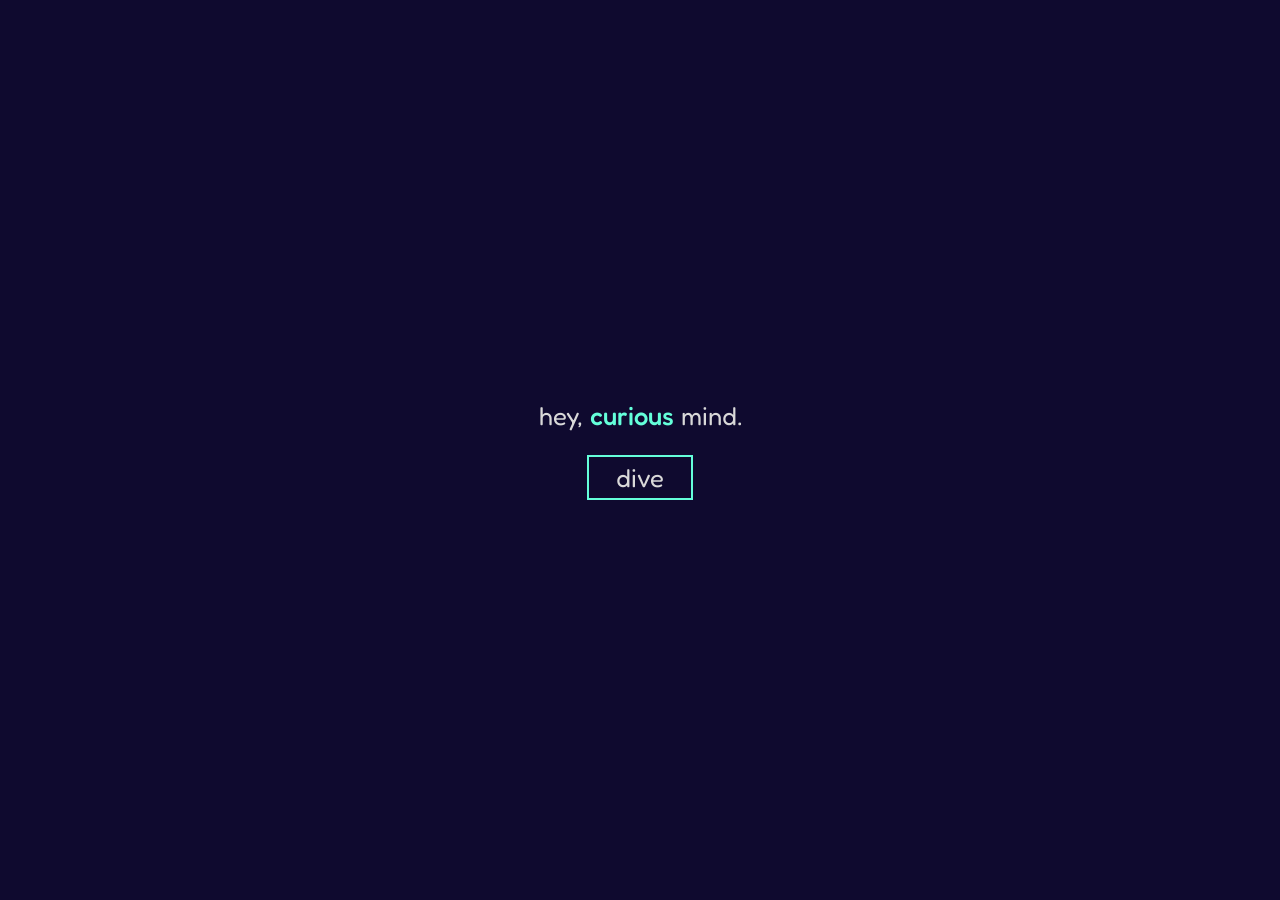
==== index.html @ 8abc8a0e "Initial commit" ====
<!DOCTYPE html>
<html lang="en">
<head>
    <meta charset="UTF-8">
    <meta name="viewport" content="width=device-width, initial-scale=1.0">
    <link rel="stylesheet" href="./style.css">
    <link href="https://fonts.googleapis.com/css2?family=Poppins:wght@100;200;300;400;500;600;700;800;900&display=swap" rel="stylesheet">
    <link rel="preconnect" href="https://fonts.googleapis.com">
    <link rel="preconnect" href="https://fonts.gstatic.com" crossorigin>
    <link href="https://fonts.googleapis.com/css2?family=Fredoka:wght@300..700&display=swap" rel="stylesheet">
    <title>Document</title>
</head>
<body>
    
    <main class="hero-intro">
      
        <h1>hey,   <span class="highlight">curious</span> mind. </h1>  
        <a href="./index.html"><button>dive</button></a>

    </main>
    <script>
        const button = document.querySelector("button");
        const hero = document.querySelector(".hero-intro");
      
        button.addEventListener("click", function (e) {
          e.preventDefault(); // prevent instant jump
          hero.classList.add("fade-out");
      
          setTimeout(() => {
            window.location.href = button.parentElement.getAttribute("href");
          }, 500); // match fadeOut duration
        });
      </script>
</body>
</html>
---- style.css ----
html {
  background-color: #0f0a2f;   background-attachment: fixed;
    background-size: cover;
    background-repeat: no-repeat;
    height: 100%;
  }
  

html, body {
            margin: 0;
            padding: 0;
            height: 100%;
            overflow-y: hidden; 

  }

  * {
    margin: 0;
    padding: 0;
    box-sizing: border-box; 
  }

body {
       
            margin: 0;
            min-height: 100%; 

            padding-left: 1.3rem;
            padding-right: 1.3rem;
  }
  .hero-intro {
    opacity: 0;
    transform: translateY(20px);
    animation: fadeIn 1s ease-out forwards;
    animation-delay: 0.2s;
  }
  
  @keyframes fadeIn {
    to {
      opacity: 1;
      transform: translateY(0);
    }
  }
  
  /* Fade-out on click */
  .fade-out {
    animation: fadeOut 0.5s ease-in forwards;
  }
  
  @keyframes fadeOut {
    to {
      opacity: 0;
      transform: translateY(-20px);
    }
  }

  .hero-intro  {
    display: flex;
    flex-direction: column;
    justify-content: center;
    align-items: center;
    margin: 0 auto;    
    text-align: center;
    height: 100%; 
    gap: 1.5rem;    
    position: relative;


  }


  .hero-intro h1 {
    font-family: "Fredoka", sans-serif;
    color: #D9D9D9;
font-weight: 400;
font-size: 1.6rem; 
  }

  .hero-intro span {
    color: #64FFDA;
font-weight: 600;
  }

  .hero-intro button {
background: none;    
color: #D9D9D9;
border-style: solid;
cursor: pointer;
border-color: #64FFDA;
font-family: "Fredoka", sans-serif;
font-size: 1.3rem;
padding: 0.3rem 1.7rem; 
animation: breathe 2s ease-in-out infinite;

}



@keyframes breathe {
    0%, 100% {
      transform: scale(1);
      box-shadow: 0 0 0 0 rgba(100, 255, 218, 0.5);
    }
    50% {
      transform: scale(1.06);
      box-shadow: 0 0 15px 2px rgba(100, 255, 218, 0.3);
    }
  } 





  
@media (min-width: 768px) {
  .hero-intro h1 {
font-family: "Fredoka", sans-serif;
color: #D9D9D9;
font-weight: 400;
font-size: clamp(1rem, 2vw, 3rem);
  }

  .hero-intro span {
    color: #64FFDA;
font-weight: 500;
  }



  .hero-intro button {
    font-size: clamp(1rem, 2vw, 2rem);


    
    }













}
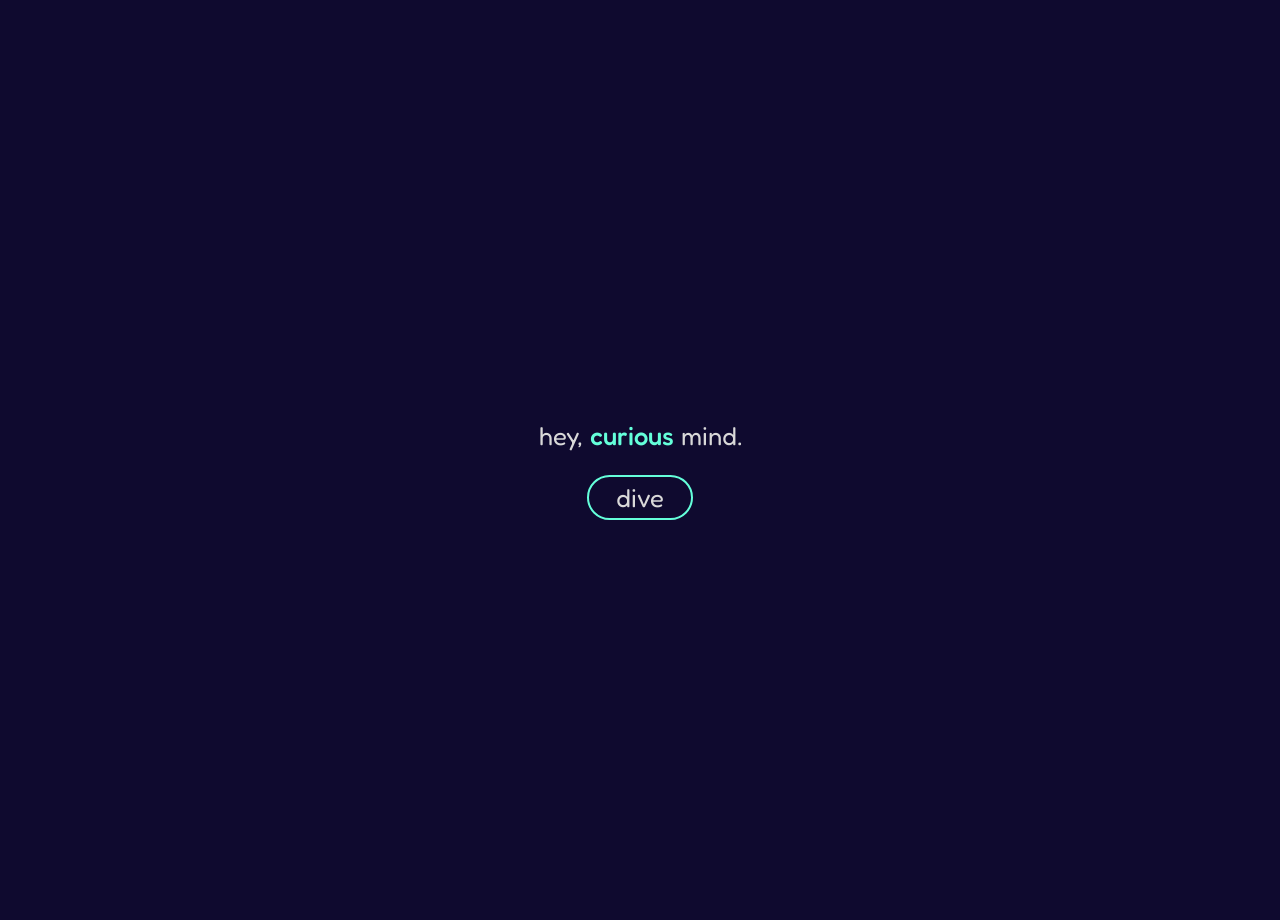
==== commit 875b8d2e: "Additional Animations and tweaks" ====
--- a/index.html
+++ b/index.html
@@ -1,35 +1,40 @@
 <!DOCTYPE html>
 <html lang="en">
-<head>
-    <meta charset="UTF-8">
-    <meta name="viewport" content="width=device-width, initial-scale=1.0">
-    <link rel="stylesheet" href="./style.css">
-    <link href="https://fonts.googleapis.com/css2?family=Poppins:wght@100;200;300;400;500;600;700;800;900&display=swap" rel="stylesheet">
-    <link rel="preconnect" href="https://fonts.googleapis.com">
-    <link rel="preconnect" href="https://fonts.gstatic.com" crossorigin>
-    <link href="https://fonts.googleapis.com/css2?family=Fredoka:wght@300..700&display=swap" rel="stylesheet">
-    <title>Document</title>
-</head>
-<body>
-    
+  <head>
+    <meta charset="UTF-8" />
+    <meta name="viewport" content="width=device-width, initial-scale=1.0" />
+    <link rel="stylesheet" href="./style.css" />
+    <link
+      href="https://fonts.googleapis.com/css2?family=Poppins:wght@100;200;300;400;500;600;700;800;900&display=swap"
+      rel="stylesheet"
+    />
+    <link rel="preconnect" href="https://fonts.googleapis.com" />
+    <link rel="preconnect" href="https://fonts.gstatic.com" crossorigin />
+    <link
+      href="https://fonts.googleapis.com/css2?family=Fredoka:wght@300..700&display=swap"
+      rel="stylesheet"
+    />
+    <link rel="icon" href="./imgs/website.png" />
+
+    <title>Shahin</title>
+  </head>
+  <body>
     <main class="hero-intro">
-      
-        <h1>hey,   <span class="highlight">curious</span> mind. </h1>  
-        <a href="./index.html"><button>dive</button></a>
-
+      <h1>hey, <span class="highlight">curious</span> mind.</h1>
+      <a href="./portfolio.html"><button>dive</button></a>
     </main>
     <script>
-        const button = document.querySelector("button");
-        const hero = document.querySelector(".hero-intro");
-      
-        button.addEventListener("click", function (e) {
-          e.preventDefault(); // prevent instant jump
-          hero.classList.add("fade-out");
-      
-          setTimeout(() => {
-            window.location.href = button.parentElement.getAttribute("href");
-          }, 500); // match fadeOut duration
-        });
-      </script>
-</body>
-</html>+      const button = document.querySelector("button");
+      const hero = document.querySelector(".hero-intro");
+
+      button.addEventListener("click", function (e) {
+        e.preventDefault(); // prevent instant jump
+        hero.classList.add("fade-out");
+
+        setTimeout(() => {
+          window.location.href = button.parentElement.getAttribute("href");
+        }, 1000); // match fadeOut duration
+      });
+    </script>
+  </body>
+</html>
--- a/style.css
+++ b/style.css
@@ -1,150 +1,114 @@
+html {
+  background-color: #0f0a2f;
+  background-attachment: fixed;
+  background-size: cover;
+  background-repeat: no-repeat;
+  height: 100%;
+}
 
-html {
-  background-color: #0f0a2f;   background-attachment: fixed;
-    background-size: cover;
-    background-repeat: no-repeat;
-    height: 100%;
-  }
-  
+html,
+body {
+  margin: 0;
+  padding: 0;
+  height: 100%;
+  overflow-y: hidden;
+}
 
-html, body {
-            margin: 0;
-            padding: 0;
-            height: 100%;
-            overflow-y: hidden; 
-
-  }
-
-  * {
-    margin: 0;
-    padding: 0;
-    box-sizing: border-box; 
-  }
+* {
+  margin: 0;
+  padding: 0;
+  box-sizing: border-box;
+}
 
 body {
-       
-            margin: 0;
-            min-height: 100%; 
+  margin: 0;
+  min-height: 100%;
 
-            padding-left: 1.3rem;
-            padding-right: 1.3rem;
+  padding-left: 1.3rem;
+  padding-right: 1.3rem;
+}
+.hero-intro {
+  opacity: 1;
+  transform: translateY(20px);
+  animation: fadeIn 1s ease-out forwards;
+  animation-delay: 0.2s;
+}
+
+/* Fade-out on click */
+.fade-out {
+  animation: fadeOut 1s ease-in forwards;
+}
+
+@keyframes fadeOut {
+  to {
+    opacity: 1;
+    transform: translateY(-3020px);
   }
-  .hero-intro {
-    opacity: 0;
-    transform: translateY(20px);
-    animation: fadeIn 1s ease-out forwards;
-    animation-delay: 0.2s;
+}
+
+.hero-intro {
+  display: flex;
+  flex-direction: column;
+  justify-content: center;
+  align-items: center;
+  margin: 0 auto;
+  text-align: center;
+  height: 100%;
+  gap: 1.5rem;
+  position: relative;
+}
+
+.hero-intro h1 {
+  font-family: "Fredoka", sans-serif;
+  color: #d9d9d9;
+  font-weight: 400;
+  font-size: 1.6rem;
+}
+
+.hero-intro span {
+  color: #64ffda;
+  font-weight: 600;
+}
+
+.hero-intro button {
+  background: none;
+  color: #d9d9d9;
+  border-radius: 30px;
+  border-style: solid;
+  cursor: pointer;
+  border-color: #64ffda;
+  font-family: "Fredoka", sans-serif;
+  font-size: 1.3rem;
+  padding: 0.3rem 1.7rem;
+  animation: breathe 1s ease-in-out infinite;
+}
+
+@keyframes breathe {
+  0%,
+  100% {
+    transform: scale(1);
+    box-shadow: 0 0 0 0 rgba(100, 255, 218, 0.5);
   }
-  
-  @keyframes fadeIn {
-    to {
-      opacity: 1;
-      transform: translateY(0);
-    }
+  50% {
+    transform: scale(1.06);
+    box-shadow: 0 0 15px 2px rgba(100, 255, 218, 0.3);
   }
-  
-  /* Fade-out on click */
-  .fade-out {
-    animation: fadeOut 0.5s ease-in forwards;
-  }
-  
-  @keyframes fadeOut {
-    to {
-      opacity: 0;
-      transform: translateY(-20px);
-    }
-  }
+}
 
-  .hero-intro  {
-    display: flex;
-    flex-direction: column;
-    justify-content: center;
-    align-items: center;
-    margin: 0 auto;    
-    text-align: center;
-    height: 100%; 
-    gap: 1.5rem;    
-    position: relative;
-
-
-  }
-
-
+@media (min-width: 768px) {
   .hero-intro h1 {
     font-family: "Fredoka", sans-serif;
-    color: #D9D9D9;
-font-weight: 400;
-font-size: 1.6rem; 
+    color: #d9d9d9;
+    font-weight: 400;
+    font-size: clamp(1rem, 2vw, 3rem);
   }
 
   .hero-intro span {
-    color: #64FFDA;
-font-weight: 600;
+    color: #64ffda;
+    font-weight: 500;
   }
 
   .hero-intro button {
-background: none;    
-color: #D9D9D9;
-border-style: solid;
-cursor: pointer;
-border-color: #64FFDA;
-font-family: "Fredoka", sans-serif;
-font-size: 1.3rem;
-padding: 0.3rem 1.7rem; 
-animation: breathe 2s ease-in-out infinite;
-
+    font-size: clamp(1rem, 2vw, 2rem);
+  }
 }
-
-
-
-@keyframes breathe {
-    0%, 100% {
-      transform: scale(1);
-      box-shadow: 0 0 0 0 rgba(100, 255, 218, 0.5);
-    }
-    50% {
-      transform: scale(1.06);
-      box-shadow: 0 0 15px 2px rgba(100, 255, 218, 0.3);
-    }
-  } 
-
-
-
-
-
-  
-@media (min-width: 768px) {
-  .hero-intro h1 {
-font-family: "Fredoka", sans-serif;
-color: #D9D9D9;
-font-weight: 400;
-font-size: clamp(1rem, 2vw, 3rem);
-  }
-
-  .hero-intro span {
-    color: #64FFDA;
-font-weight: 500;
-  }
-
-
-
-  .hero-intro button {
-    font-size: clamp(1rem, 2vw, 2rem);
-
-
-    
-    }
-
-
-
-
-
-
-
-
-
-
-
-
-
-}
